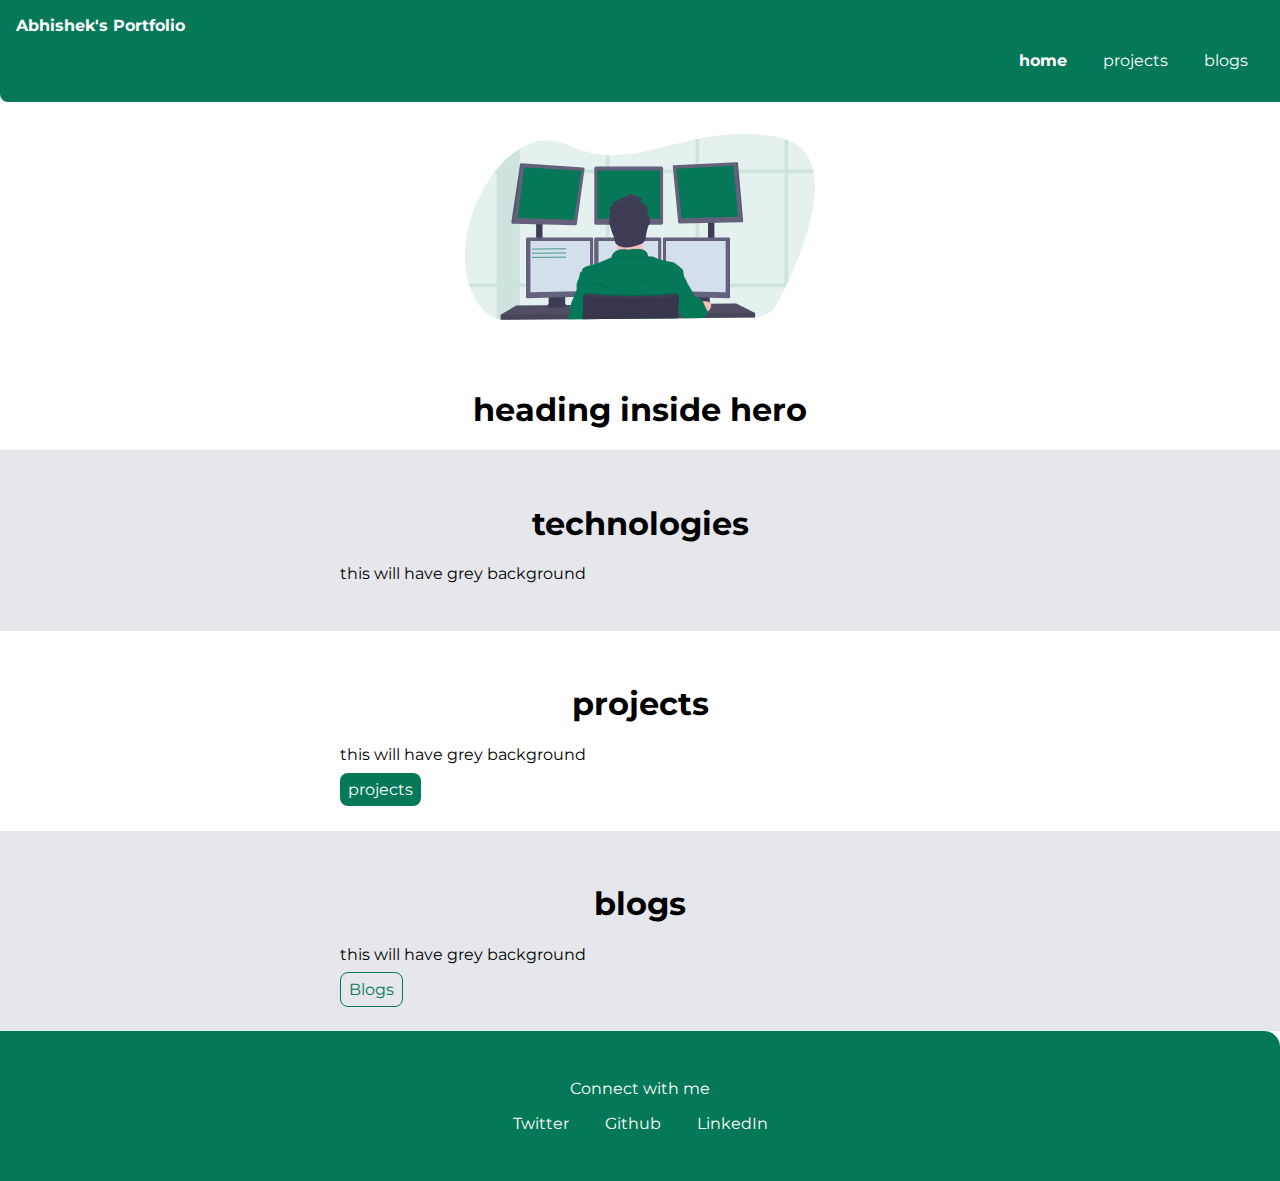
==== index.html @ 23da22ea "initial commit" ====
<!DOCTYPE html>
<html lang="en">
<head>
	<meta charset="UTF-8">
	<meta http-equiv="X-UA-Compatible" content="IE=edge">
	<meta name="viewport" content="width=device-width, initial-scale=1.0">
	<title>Home | Abhishek's portfolio</title>
	<link rel="stylesheet" href="styles.css">
</head>
<body>
	<nav class="navigation container">
		<div class="nav-brand">Abhishek's Portfolio</div>
		<ul class="list-non-bullet nav-pills">
			<a href="/"></a>
			<li class="list-item-inline"><a class="link link-active" href="/">home</a></li>
			<li class="list-item-inline"><a class="link" href="/projects.html">projects</a></li>
			<li class="list-item-inline"><a class="link" href="/blogs.html">blogs</a></li>
		</ul>
	</nav>

	<header class="hero">
		<img class="header-img" src="images/header_image.svg" alt="" srcset=""/>
		<h1 class="hero-heading">heading inside hero</h1>
	</header>

	<section class="section ow">
		<div class="container container-centered ">
			<h1>technologies</h1>
			<p>this will have grey background</p>
		</div>
		
	</section>

	<section class="section ">
		<div class="container container-centered">
			<h1>projects</h1>
			<p>this will have grey background</p>
			<a class="link link-primary" href="/projects.html">projects</a>
		</div>
		
	</section>

	<section class="section ow">
		<div class="container container-centered">
			<h1>blogs</h1>
			<p>this will have grey background</p>
			<a class="link link-secondary" href="/blogs.html">Blogs</a>
		</div>
		
	</section>

	<footer class="container footer">
		<p>Connect with me </p>
		<ul class="list-non-bullet">
			<li class="list-item-inline"><a class="link" href="https://twitter.com/abhishek170399">Twitter</a></li>
			<li class="list-item-inline"><a class="link" href="https://www.github.com/abhishektanwar">Github</a></li>
			<li class="list-item-inline"><a class="link" href="https://www.linkedin.com/in/abhishek-tanwar-954a6b169/">LinkedIn</a></li>
		</ul>
	</footer>
</body>
</html>
---- styles.css ----
@import url('https://fonts.googleapis.com/css2?family=Montserrat:wght@400;600&display=swap');

/* css variables */

:root{
	--primary-color:#047857;
	--off-white-color:#E5E7EB;
}
body {
	font-family: 'Montserrat',sans-serif;
	margin:0px;
}

hr{
	margin: 2rem 0rem;
}

/* container */
.container {
	padding-left: 1rem;
	padding-right: 1rem;
}


.container-centered{
	max-width: 600px;
	margin: auto;
}

/* links */
.link{
	text-decoration: none;
	padding: 0.45rem 0.5rem;
}

.link-primary{
	background-color: var(--primary-color);
	color: white;
	border-radius:0.5rem;
}

.link-secondary{
	border: 1px solid var(--primary-color);
	border-radius: 0.5rem;
	color: var(--primary-color);
	
}

/* lists */
.list-non-bullet{
	list-style: none;
}

.list-item-inline{
	display: inline;
	padding: 0rem 0.5rem;
}

.navigation{
	background-color: var(--primary-color);
	padding: 1rem;
	border-bottom-left-radius: 0.5rem;
}

.navigation .link{
	color: white;
}
.navigation .nav-brand{
	color: white;
}

.navigation .nav-pills{
	text-align: right;
}

.navigation .nav-brand{
	font-weight: bold;
}

.navigation .link-active{
	font-weight: bold;
}

/* header */
.hero .header-img{
	max-width: 350px;
	display: block;
	margin: auto;
	padding: 2rem 0rem;
}

.hero .hero-heading{
	padding-top: 1rem;
	text-align: center;
}

/* sections */
.section h1{
	text-align: center;
}
.section{
	padding: 2rem 0;
}

.ow{
	background-color: var(--off-white-color);
}

/* footer */
.footer{
	background-color: var(--primary-color);
	padding: 2rem 1rem;
	text-align: center;
	color: white;
	border-top-right-radius: 1rem;
}
.footer .link{
	color: white;
}

.footer-header{
	font-weight: bold;

	font-size: large;
}
.block-links{
	display: block;
	margin: 1rem 0;
	width: 100px;
}
.footer ul{
	padding-inline-start: 0px;
}
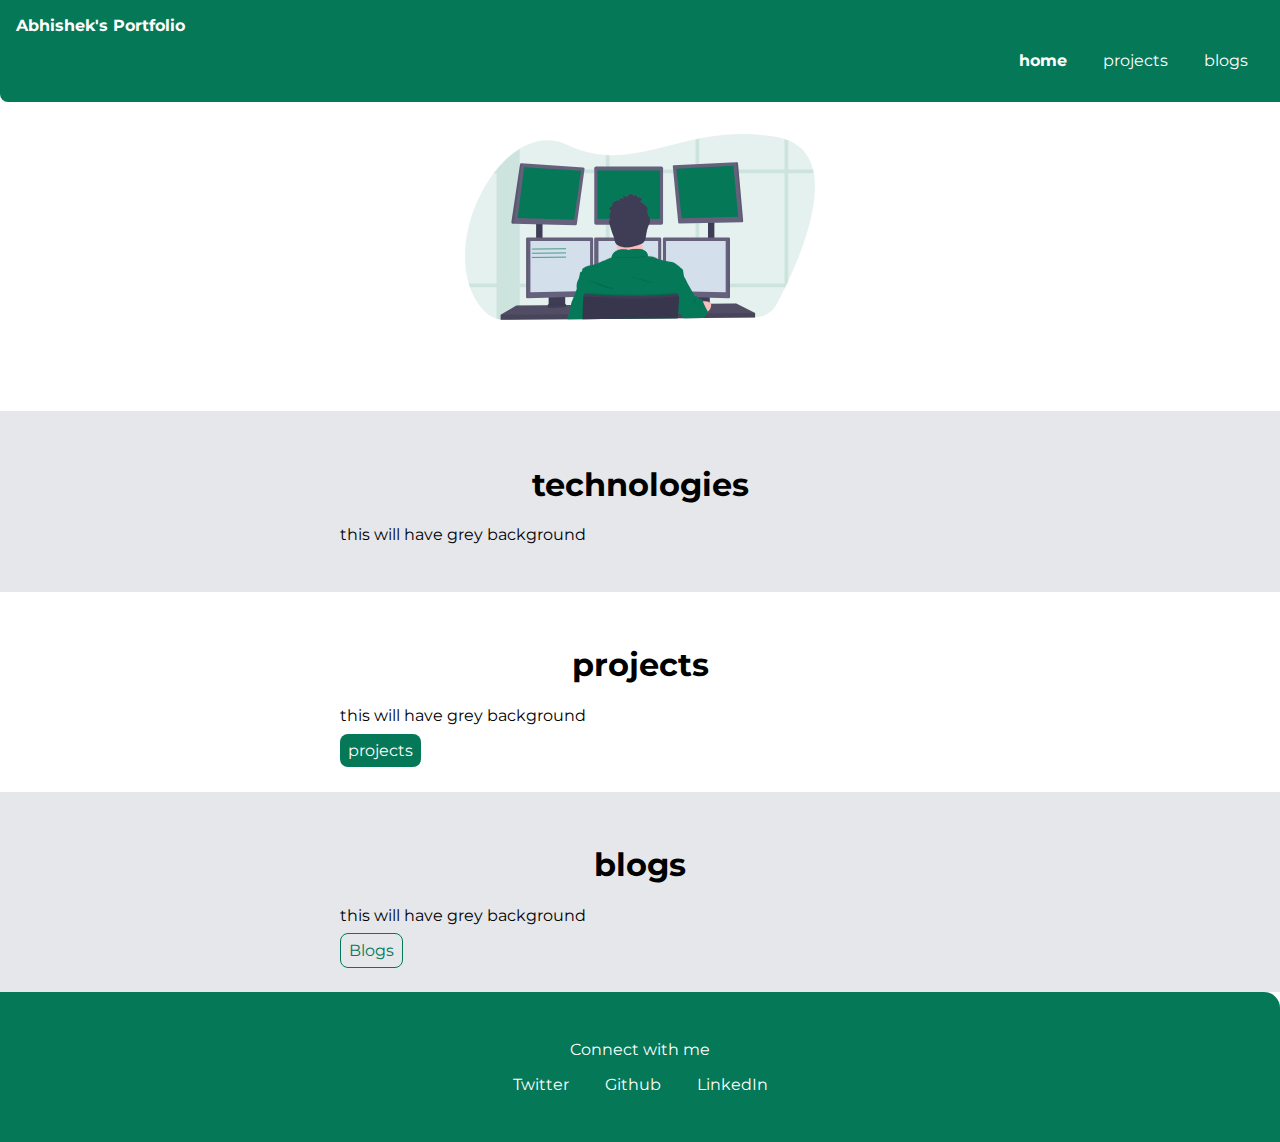
==== commit d15bec8e: "fix index.html" ====
--- a/index.html
+++ b/index.html
@@ -20,7 +20,7 @@
 
 	<header class="hero">
 		<img class="header-img" src="images/header_image.svg" alt="" srcset=""/>
-		<h1 class="hero-heading">heading inside hero</h1>
+		<h1 class="hero-heading"></h1>
 	</header>
 
 	<section class="section ow">
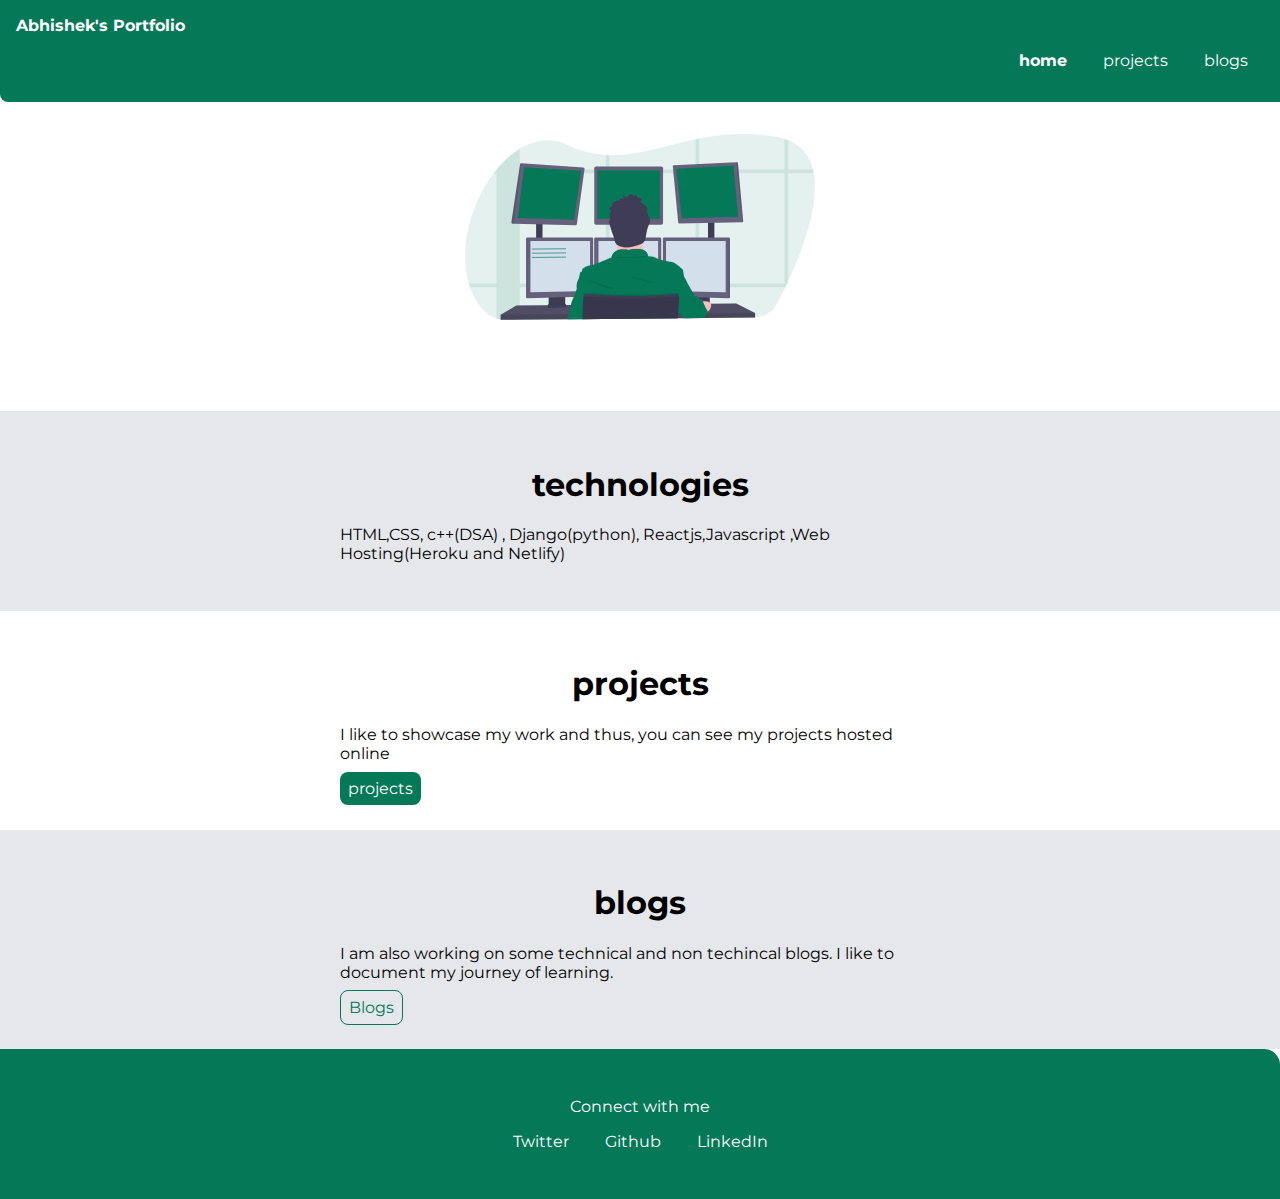
==== commit a8acaf91: "fix: index page" ====
--- a/index.html
+++ b/index.html
@@ -26,7 +26,7 @@
 	<section class="section ow">
 		<div class="container container-centered ">
 			<h1>technologies</h1>
-			<p>this will have grey background</p>
+			<p>HTML,CSS, c++(DSA) , Django(python), Reactjs,Javascript ,Web Hosting(Heroku and Netlify)</p>
 		</div>
 		
 	</section>
@@ -34,7 +34,7 @@
 	<section class="section ">
 		<div class="container container-centered">
 			<h1>projects</h1>
-			<p>this will have grey background</p>
+			<p>I like to showcase my work and thus, you can see my projects hosted online</p>
 			<a class="link link-primary" href="/projects.html">projects</a>
 		</div>
 		
@@ -43,7 +43,7 @@
 	<section class="section ow">
 		<div class="container container-centered">
 			<h1>blogs</h1>
-			<p>this will have grey background</p>
+			<p>I am also working on some technical and non techincal blogs. I like to document my journey of learning.</p>
 			<a class="link link-secondary" href="/blogs.html">Blogs</a>
 		</div>
 		
